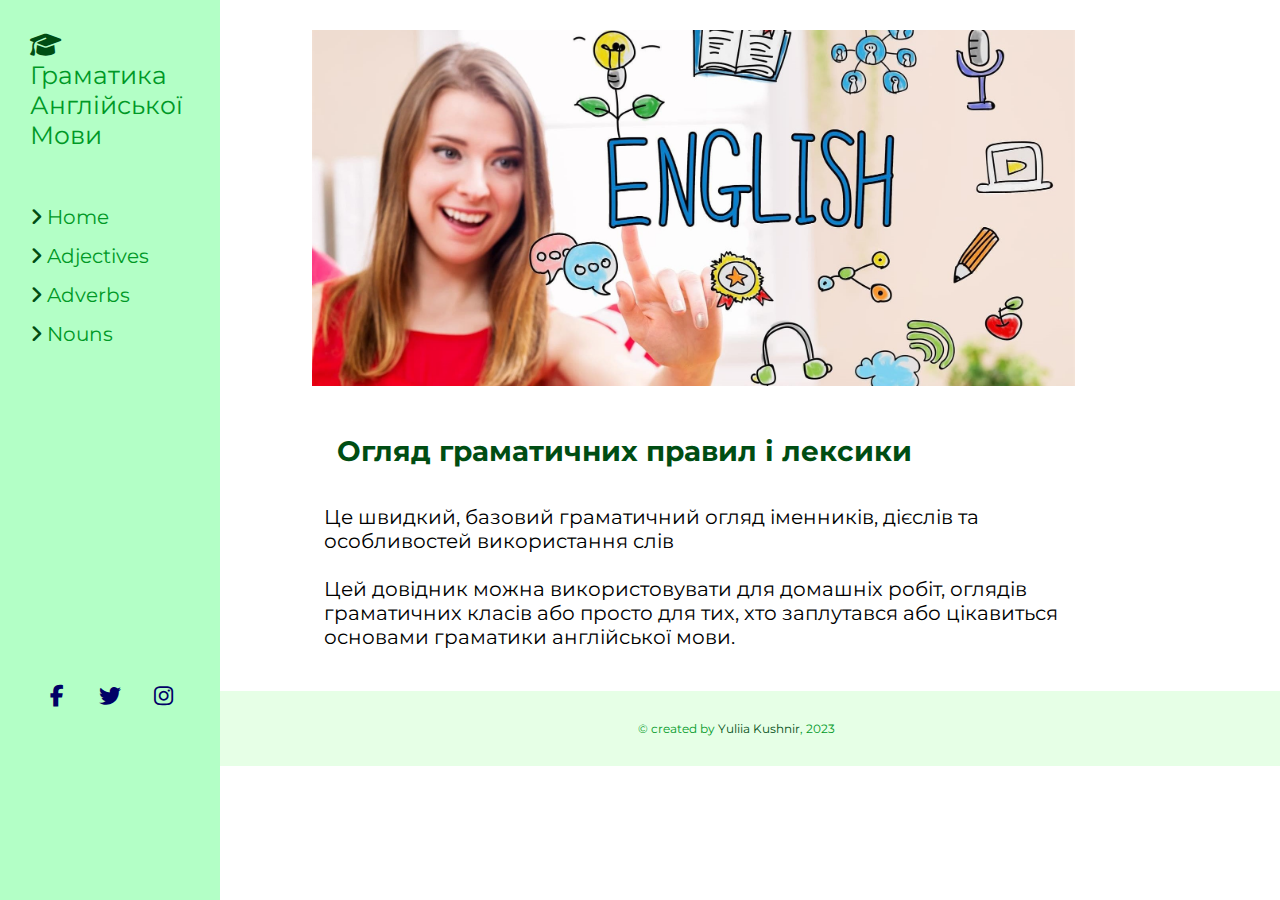
==== Simple_site_2/index.html @ 75a21b82 "Add files via upload" ====
<!DOCTYPE html>
<html lang="en">
<head>
    <meta charset="UTF-8">
    <meta name="viewport" content="width=device-width, initial-scale=1.0">
    <title>Граматика англійської мови</title>

    <link rel="stylesheet" href="https://cdnjs.cloudflare.com/ajax/libs/font-awesome/6.5.1/css/all.min.css">
    <link rel="stylesheet" href="css/style.css">
    <link rel="icon" type="image/x-icon" href="img/favicon.ico">

    <!-- <script src="js/script.js" defer></script> -->
</head>
<body>
        <!-- header section starts -->
    <!-- <div id="menu-btn" class="fas fa-bars"></div> -->

    <header class="header">
        <!-- href="#" Не вказує ім'я ідентифікатора, але має відповідне розташування – верхню частину сторінки. Клацання на прив'язці пересуне позицію прокрутки вгору.href="#" -->
        <a href="#" class="logo"><i class="fas fa-graduation-cap"></i>Граматика англійської мови</a>

        <nav class="navbar">
            <a href="index.html"> <i class="fas fa-angle-right"></i>  home </a>
            <a href="adjectives.html"> <i class="fas fa-angle-right"></i> adjectives</a>
            <a href="adverbs.html"> <i class="fas fa-angle-right"></i>  adverbs </a>
            <a href="nouns.html"> <i class="fas fa-angle-right"></i>  nouns </a>
            <!-- <a href="#prepositions"> <i class="fas fa-angle-right"></i>  prepositions </a>
            <a href="#pronouns"> <i class="fas fa-angle-right"></i>  pronouns </a>
            <a href="#punctuation"> <i class="fas fa-angle-right"></i>  punctuation </a>
            <a href="#difference"> <i class="fas fa-angle-right"></i>  difference </a> -->

        </nav>

        <div class="share">
            <a href="#" class="fab fa-facebook-f"></a>
            <a href="#" class="fab fa-twitter"></a>
            <a href="#" class="fab fa-instagram"></a>
        </div>
    </header>
    <!-- header section ends -->

    <!-- home section starts-->
    <section class="home", id="home">
        <div class="image">
            <img src="img/girl.jpg" alt="word learn on the table">
        </div>
        
        <div class="content">
            <h3>Огляд граматичних правил і лексики</h3>
            <p>Це швидкий, базовий граматичний огляд іменників, дієслів та особливостей використання слів</p>
            <p>Цей довідник можна використовувати для домашніх робіт, оглядів граматичних класів або просто для тих, хто заплутався або цікавиться основами граматики англійської мови.</p>
        </div>
    </section>
    <!-- home section ends-->

    <section id="footer">
            <p>&copy; created by <span>Yuliia Kushnir</span>, 2023</p>
    </section>
    
</body>
</html>
---- Simple_site_2/css/style.css ----
@import url('https://fonts.googleapis.com/css2?family=Montserrat:wght@100;200;300;400;500&display=swap');

*{
    font-family: 'Montserrat', sans-serif;
    margin:0; padding:0;
    box-sizing: border-box;
    outline:none; /* визначає стиль контуру: лінія, яка малюється навколо елементів, ПОЗА межами, щоб елемент виділявся*/
    border:none; /* дозволяють вказати стиль, ширину і колір кордону елемента */
    text-decoration:none;
    transition: all .2s linear; /*-переходи дозволяють змінювати значення властивостей плавно, протягом заданого проміжку часу */

}

/* $green:#3CB371; /*Medium sea green*/
/* $lightgreean:#90EE90; 
$black:#263238; 
$white:#F5FFFA; /*mint cream*/
/* $grey:#C0C0C0; /*silver*/
/* $yellow:#FFFF00;
$border:.1rem solid #999; */ 

@mixin grid($val) {
    display:grid;
    grid-template-columns:repeat(auto-fit, minmax($val, 1fr));
    gap:2rem;
}

html{
    font-size:62.5%;
    overflow-x:hidden;
    scroll-behavior: smooth;

    &::-webkit-scrollbar{
        width:1rem;
    }

    &::-webkit-scrollbar-track{
        background:transparent;
    }

    &::-webkit-scrollbar-thumb{
        background:	#b3ffc6;
    }
}

body{
    padding-left:15%;
}

section {
    padding:3em 12rem;
}

.header{
    position:fixed;
    top:0; left:0;
    z-index: 1000; /*Властивість z-index визначає порядок стека елемента. number(1000) - елемент буде найпершим*/
    background:	#b3ffc6;
    width:22rem;
    height:100%;
    padding: 3rem;
    text-transform: capitalize; /*, uppercase, lowercase - властивість CSS, яка визначає, як писати текст елемента з великої літери. */
    
    .logo{
        font-size: 2.5rem;
        color:#009926;
        i{
            color:#004d13;
        }
    }

    .navbar{
        padding:25% 0;

        a{
            display:block;
            font-size: 2rem;
            margin:1.5rem 0;
            color:#009926;

            i{
                color:#004d13;
                padding-right: .5 rem;
            }

            &:hover{
                font-weight: 550;
            }
        }
    }

    .share{
        text-align:center;
        padding-top:27rem;
        a{
            height:5rem;
            width:5rem;
            line-height: 5rem;
            font-size: 2.2rem;
            background-color: transparent;
            color:#000066;
        }
    }
}

/* #menu-btn{
    position:fixed;
    top:1rem; right:2rem;
    height:5rem;
    width:5rem;
    line-height:5rem;
    font-size:2.5rem;
    background: #b3ffc6;
    color:#F5FFFA;
    cursor: pointer;
    text-align:center;
    z-index: 10000;
    display:content;

    &.fa-times{
        background: #b3ffc6;
        color:#F5FFFA;
    }
} */

.home{
    display: flex;
    align-items: center;
    flex-wrap:wrap;
    gap:2rem;

    .image{
        flex:1 1 40 rem;

        img{
            width:90%;
        }
    }

    .content{
        width:90%;

        h3{
            color:#004d13;
            font-size: 2.8rem;
            padding: 2.5rem;
        }
        p{
            font-size: 2rem;
            padding:1.2rem;
        }
    }
}

.adjectives, .adverbs, .nouns {
    display: flex;
    align-items: center;
    flex-wrap:wrap;
    gap:2rem;
    
    .chapters{
        p{
            font-size: 1.9rem;
            margin: 2.5rem;
        }
    }


    .content{
        width:80%;
        h3{
            color:#004d13;
            font-size: 2.8rem;
            padding: 2.5rem;
        }
        
        h4{
            color:#00331a;
            font-size: 2.2rem;
            padding: 1.8rem;
        }
        .list1{
            font-size: 2rem;
            padding-left: 8rem;
        }
        .list2{
            font-size: 2rem;
            padding-left: 8rem;
        }

        span{
            font-size: 2rem;
            font-style: italic;
            padding:1.2rem;
        }

        p{
            font-size: 2rem;
            padding:1.2rem;
        }

        .table1{
            th, td {
                border: 1px solid black;
                border-style:ridge;
                padding:2px;
                text-align:center;
                font-size: 2rem;
            }
        }
        .table2{
            border: 1px solid black;
            border-collapse: collapse;
            width: 80%;
            padding:2px;
            text-align:center;
            font-size: 2rem;
            background-color: #ffffe6;
            
            td:nth-child(even){
                background-color: 	#f2ffe5;
                border: 1px solid black;
                border-collapse: collapse;
            }
            tr{
                border: 1px solid black;
                border-collapse: collapse;
            }
            th{
                background-color:#C0C0C0;
                border: 1px solid black;
                border-collapse: collapse;
            }
        }

    }
}

#footer{
    background: #e6ffe6;
    p{
        text-align:center;
        color:#009926;
        font-size:1.2rem;    
        span{
            color:#004d13;
        }
    }
}













/* 
@media (max-width:2000){
    html{
        font-size: 55%;
    }
}

@media (max-width:768){
    body{
        padding-left: 0;
    }

    #menu-btn{
        display: block;
    }

    .header{
        left:-110%;
        
        &active{
            left:0;
            box-shadow: 0 0 0 100vw rgba(0, 0, 0, .7);
            width:35rem;
        }
    }
    .home .content h3{
        font-size:2 rem;
    }
}

@media (max-width:450){
    html{
        font-size: 50%;
    }
} */
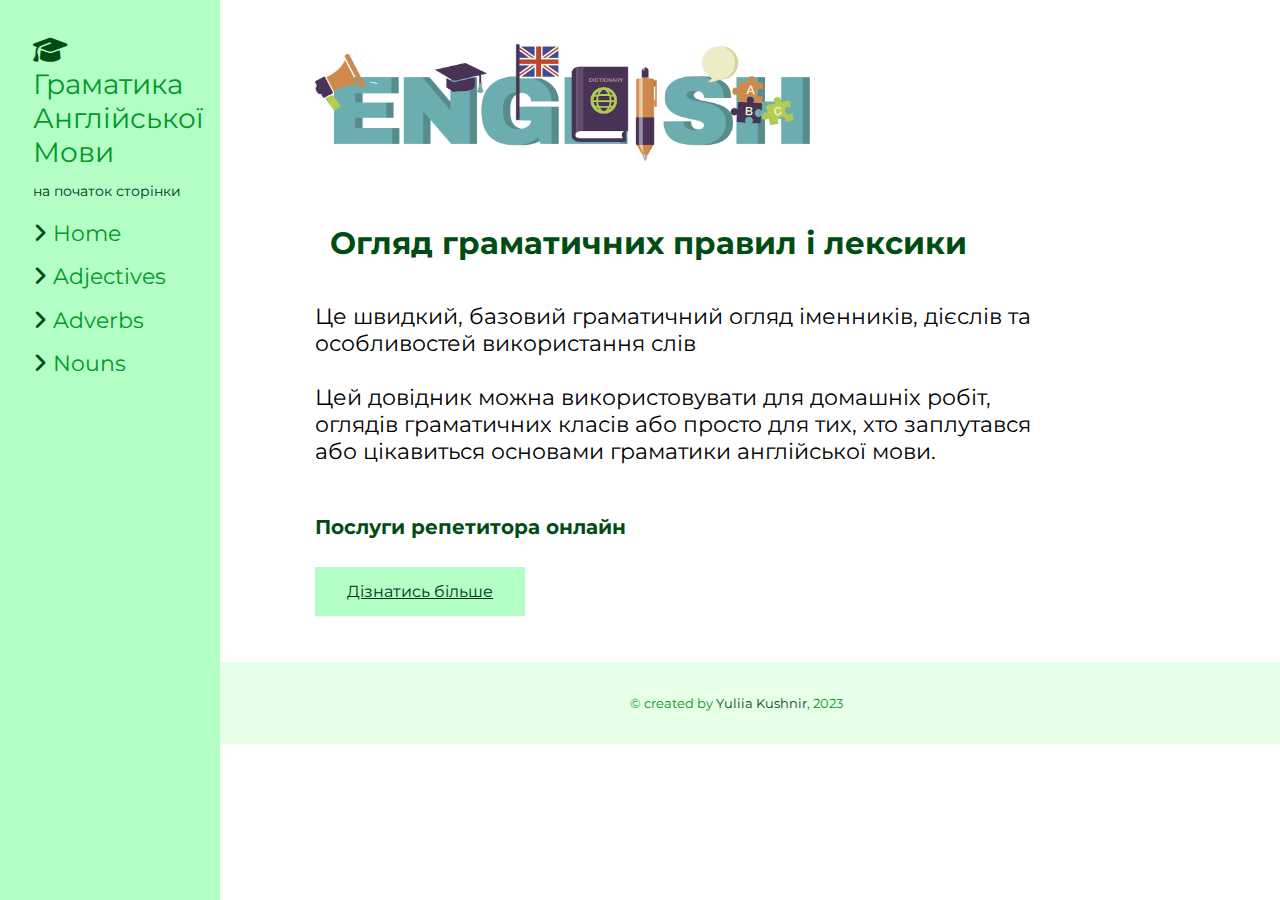
==== commit 5c9a6735: "Add files via upload" ====
--- a/Simple_site_2/index.html
+++ b/Simple_site_2/index.html
@@ -9,15 +9,13 @@
     <link rel="stylesheet" href="css/style.css">
     <link rel="icon" type="image/x-icon" href="img/favicon.ico">
 
-    <!-- <script src="js/script.js" defer></script> -->
+    <script src="js/script.js" defer></script> <!-- Cкрипт може запитувати інформацію з нижче. Зазвичай, це неможливо, оскільки скрипт виконується до того, як існуватиме абзац-->
 </head>
 <body>
-        <!-- header section starts -->
-    <!-- <div id="menu-btn" class="fas fa-bars"></div> -->
-
     <header class="header">
         <!-- href="#" Не вказує ім'я ідентифікатора, але має відповідне розташування – верхню частину сторінки. Клацання на прив'язці пересуне позицію прокрутки вгору.href="#" -->
-        <a href="#" class="logo"><i class="fas fa-graduation-cap"></i>Граматика англійської мови</a>
+        <!-- Font Awesome Solid. Це один зі стилів іконок, які надає Font Awesome. Інші стилі включають Font Awesome Regular, Font Awesome Light, Font Awesome Duotone та Font Awesome Brands -->
+        <a href="#" class="logo"><i class="fas fa-graduation-cap"></i>Граматика англійської мови<br><span>на початок сторінки</span></a>
 
         <nav class="navbar">
             <a href="index.html"> <i class="fas fa-angle-right"></i>  home </a>
@@ -30,19 +28,11 @@
             <a href="#difference"> <i class="fas fa-angle-right"></i>  difference </a> -->
 
         </nav>
+    </header>
 
-        <div class="share">
-            <a href="#" class="fab fa-facebook-f"></a>
-            <a href="#" class="fab fa-twitter"></a>
-            <a href="#" class="fab fa-instagram"></a>
-        </div>
-    </header>
-    <!-- header section ends -->
-
-    <!-- home section starts-->
     <section class="home", id="home">
         <div class="image">
-            <img src="img/girl.jpg" alt="word learn on the table">
+            <img src="img/engl.png" alt="people sit on enormous books">
         </div>
         
         <div class="content">
@@ -50,8 +40,15 @@
             <p>Це швидкий, базовий граматичний огляд іменників, дієслів та особливостей використання слів</p>
             <p>Цей довідник можна використовувати для домашніх робіт, оглядів граматичних класів або просто для тих, хто заплутався або цікавиться основами граматики англійської мови.</p>
         </div>
+        
+        <div class="tutoring">
+            <p><strong>Послуги репетитора онлайн </strong><br><br>
+                <span id="more">
+                Наша суперздібність - навчити та знайти підхід до кожного. З нами ви зможете розібратись в усіх важливих аспектах англійської мови: грамматика, лексика, аудіювання та розмова для будь-яких цілей. Ну що ж, давайте знайомитись? 
+                </span></p>
+            <button id="btnReadMore" onclick="readMore()">Дізнатись більше</button>
+        </div>
     </section>
-    <!-- home section ends-->
 
     <section id="footer">
             <p>&copy; created by <span>Yuliia Kushnir</span>, 2023</p>
--- a/Simple_site_2/css/style.css
+++ b/Simple_site_2/css/style.css
@@ -4,32 +4,21 @@
     font-family: 'Montserrat', sans-serif;
     margin:0; padding:0;
     box-sizing: border-box;
-    outline:none; /* визначає стиль контуру: лінія, яка малюється навколо елементів, ПОЗА межами, щоб елемент виділявся*/
-    border:none; /* дозволяють вказати стиль, ширину і колір кордону елемента */
+    /*outline-style: double;  визначає стиль контуру: лінія, яка малюється навколо елементів, ПОЗА межами, щоб елемент виділявся*/
+    border-style: none; /*дозволяють вказати стиль, ширину і колір кордону елемента */
     text-decoration:none;
     transition: all .2s linear; /*-переходи дозволяють змінювати значення властивостей плавно, протягом заданого проміжку часу */
-
-}
-
-/* $green:#3CB371; /*Medium sea green*/
-/* $lightgreean:#90EE90; 
-$black:#263238; 
-$white:#F5FFFA; /*mint cream*/
-/* $grey:#C0C0C0; /*silver*/
-/* $yellow:#FFFF00;
-$border:.1rem solid #999; */ 
-
-@mixin grid($val) {
-    display:grid;
-    grid-template-columns:repeat(auto-fit, minmax($val, 1fr));
-    gap:2rem;
 }
 
 html{
-    font-size:62.5%;
-    overflow-x:hidden;
+    font-size:11px;
+    overflow-wrap: normal; /* значення за замовчуванням*/
+    overflow-x:auto; /* з'являється гор. смуга прокр за потреби*/
     scroll-behavior: smooth;
 
+    /* псевдоедлементи діють так, ніби ви додали абсолютно новий елемент HTML до розмітки замість того, щоб застосувати клас до існуючих елементів.*/
+    /*  ::-webkit-scrollbar-thumb — маніпулятор прокрутки, який можна перетягувати.
+        ::-webkit-scrollbar-track — доріжка (індикатор поступу) смуги прокрутки, де поверх білої смуги є сіра смуга.*/
     &::-webkit-scrollbar{
         width:1rem;
     }
@@ -48,15 +37,18 @@
 }
 
 section {
-    padding:3em 12rem;
+    padding:3rem 10rem;
 }
 
 .header{
+    /* display:flex; */
+    flex-wrap:wrap;
+    display:block;
     position:fixed;
-    top:0; left:0;
-    z-index: 1000; /*Властивість z-index визначає порядок стека елемента. number(1000) - елемент буде найпершим*/
+    top:0; left:0; 
+    z-index: 2; /* Властивість z-index визначає порядок стека елемента. number(1000) - елемент буде найпершим*/
     background:	#b3ffc6;
-    width:22rem;
+    width:20rem;
     height:100%;
     padding: 3rem;
     text-transform: capitalize; /*, uppercase, lowercase - властивість CSS, яка визначає, як писати текст елемента з великої літери. */
@@ -67,13 +59,21 @@
         i{
             color:#004d13;
         }
+        span{
+            color: #00331a;
+            font-size: 1.3rem;
+            text-transform:lowercase;
+            &:hover{
+                font-weight: 600;
+            }
+        }
     }
 
     .navbar{
-        padding:25% 0;
+        /*padding:3rem, 0;*/
 
         a{
-            display:block;
+            display:block; /*Відображає елемент як блоковий елемент, починається з нової лінії і займає всю ширину */
             font-size: 2rem;
             margin:1.5rem 0;
             color:#009926;
@@ -88,40 +88,7 @@
             }
         }
     }
-
-    .share{
-        text-align:center;
-        padding-top:27rem;
-        a{
-            height:5rem;
-            width:5rem;
-            line-height: 5rem;
-            font-size: 2.2rem;
-            background-color: transparent;
-            color:#000066;
-        }
-    }
-}
-
-/* #menu-btn{
-    position:fixed;
-    top:1rem; right:2rem;
-    height:5rem;
-    width:5rem;
-    line-height:5rem;
-    font-size:2.5rem;
-    background: #b3ffc6;
-    color:#F5FFFA;
-    cursor: pointer;
-    text-align:center;
-    z-index: 10000;
-    display:content;
-
-    &.fa-times{
-        background: #b3ffc6;
-        color:#F5FFFA;
-    }
-} */
+}
 
 .home{
     display: flex;
@@ -133,7 +100,8 @@
         flex:1 1 40 rem;
 
         img{
-            width:90%;
+            width:60%;
+            align-items: center;
         }
     }
 
@@ -150,21 +118,48 @@
             padding:1.2rem;
         }
     }
+
+    .tutoring{
+        font-size: 2rem;
+        padding:1.2rem;
+
+        strong{
+            font-size: 20px;
+            color: #004d13;
+        }
+
+        #more{
+            display:none;
+        
+        }
+
+        #btnReadMore{
+            border: none;
+            color: #00331a;
+            background-color: #b3ffc6;
+            padding: 15px 32px;
+            text-align: center;
+            text-decoration: underline;
+            display: inline-block;
+            font-size: 16px;
+            margin:4px, 2px;
+            cursor:pointer;
+            &:hover{
+                transform:scale(1.2) translateX(8px);
+            } 
+        }
+    }
 }
 
 .adjectives, .adverbs, .nouns {
-    display: flex;
     align-items: center;
-    flex-wrap:wrap;
-    gap:2rem;
-    
+
     .chapters{
         p{
             font-size: 1.9rem;
             margin: 2.5rem;
         }
     }
-
 
     .content{
         width:80%;
@@ -179,6 +174,7 @@
             font-size: 2.2rem;
             padding: 1.8rem;
         }
+
         .list1{
             font-size: 2rem;
             padding-left: 8rem;
@@ -259,15 +255,15 @@
 
 
 
-
 /* 
-@media (max-width:2000){
+
+@media (max-width:1200){
     html{
         font-size: 55%;
     }
 }
 
-@media (max-width:768){
+@media (max-width:991){
     body{
         padding-left: 0;
     }
